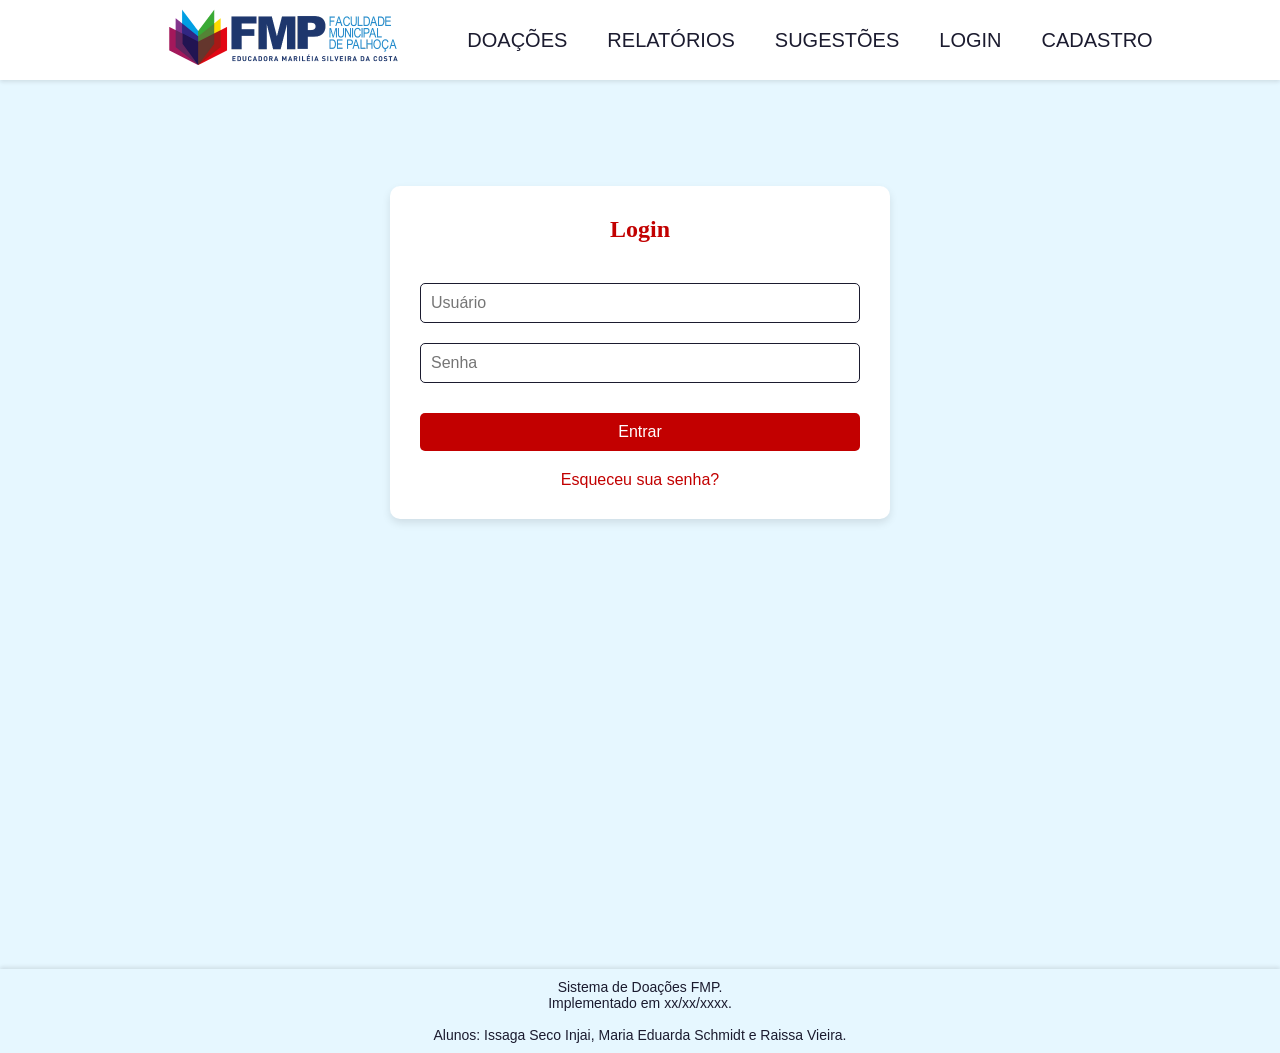
==== index4.html @ d0677617 "Add files via upload" ====
<!DOCTYPE html>
<html lang="pt-BR">
<head>
    <meta charset="UTF-8">
    <meta name="viewport" content="width=device-width, initial-scale=1.0">
    <title>Login</title>
    <link rel="stylesheet" href="style.css">
</head>
<body>

    <header>
        <nav>
            <ul>
                <li><a href="index.html"><img src="logo.png" alt="Início"></a></li>
                <li><a href="index1.html">Doações</a></li>
                <li><a href="index2.html">Relatórios</a></li>
                <li><a href="index3.html">Sugestões</a></li>
                <li><a href="index4.html">Login</a></li>
                <li><a href="index5.html">Cadastro</a></li>
            </ul>
        </nav>
    </header>

    <br><br>

    <div class="container">
        <h2>Login</h2>
        <form action="/login" method="POST">
                <input type="text" id="username" name="username" placeholder="Usuário" required>
                <input type="password" id="password" name="password" placeholder="Senha" required>
            <button type="submit">Entrar</button>
        </form>
        <a href="inicio" class="link">Esqueceu sua senha?</a>
    </div>

    <footer>
        <p>Sistema de Doações FMP.</p>
        <p>Implementado em xx/xx/xxxx.</p>
        <p><br>Alunos: Issaga Seco Injai, Maria Eduarda Schmidt e Raissa Vieira.</br></p>
    </footer>

</body>
</html>
---- style.css ----
* {
  margin: 0;
  padding: 0;
  box-sizing: border-box;
}

html, body {
  height: 100%;
  background-color: #e6f7ff;
  color: #1b1b2f; 
  display: flex;
  flex-direction: column;
}

body {
  display: flex;
  flex-direction: column;
  font-family: 'Lato', sans-serif;
  justify-content: space-between;
}

header {
  background-color: #ffffff;
  color: #1b1b2f; 
  padding: 0; 
  height: 80px; 
  display: flex; 
  align-items: center; 
  justify-content: center; 
  position:absolute;
  top: 0;
  left: 0;
  right: 0;
  z-index: 999;
  box-shadow: 0 2px 4px rgba(0, 0, 0, 0.1);
}

header nav ul {
  list-style: none;
  display: flex; 
  padding: 0;
  margin: 0 auto;
  justify-content: center;
}

header nav ul li {
  margin: 0 20px; 
  display: flex;
  align-items: center; 
}

header nav ul li a {
  text-decoration: none;
  color: #1b1b2f;
  font-size: 20px;
  text-transform: uppercase;
  align-items: center;
}

.destaque {
  background-color: #e6f7ff;
  padding: 30px 0;
  text-align: center;
  color: #1b1b2f; 
  flex: 1;
  margin-top: 80px;
}

.destaque h1 {
  font-family: 'Cormorant Garamond', serif;
  font-size: 90px;
  margin-bottom: 10px;
  margin-top: 0px;
  color: #c20000;
}

.destaque h1 span {
  font-family: 'Cormorant Garamond', serif;
}

.destaque p {
  font-size: 20px;
  margin-bottom: 40px;
  font-family: 'Lato', sans-serif;
  color: #c20000;
}

.card-container {
  display: flex;
  justify-content: center;
  align-items: flex-start;
  flex-wrap: wrap;
  margin-bottom: 100px;
}

.card {
  width: calc(33.33% - 40px);
  margin: 20px;
  max-width: 450px;
  min-width: 350px;
  background-color: #fff;
  border-radius: 10px;
  box-shadow: 0 4px 8px rgba(0, 0, 0, 0.1);
  padding: 20px;
  text-align: left;
  color: #1b1b2f; 
  transition: transform 0.4s ease, box-shadow 0.4s ease;
  cursor: pointer;
}

.card:hover {
  box-shadow: 0 8px 16px rgba(0, 0, 0, 0.2);
  transform: scale(1.01);
}

.card img {
  width: auto;
  height: 250px;
  border-radius: 10px;
  margin-bottom: 20px;
  margin: 0 auto; 
  display: block;
  object-fit: cover;
}

.card h2 {
  font-family: 'Cormorant Garamond', serif;
  font-size: 20px;
  text-align: center;
  margin-bottom: 10px;
  color: #c20000;
}

.card p {
  color: #1b1b2f;
  font-family: 'Lato', sans-serif;
  text-align: justify;
  overflow: hidden; 
  line-height: 1.5; 
  font-size: 16px;
}

.card p {
  color: #1b1b2f;
  font-family: 'Lato', sans-serif;
  text-align: justify;
  overflow: hidden; 
  max-height: 3em;
  line-height: 1.5; 
  font-size: 16px;
  transition: max-height 0.4s ease; 
}

.card.expanded p {
  max-height: none; 
}

.card.expanded {
  width: 80%; 
  max-width: 800px; 
  margin: 20px auto 0;
  box-shadow: 0 4px 8px rgba(0, 0, 0, 0.1);
  cursor: default;
}

.card.expanded:hover {
  transform: scale(1);
}

.card button {
  display: block;
  margin: 10px 0;
  padding: 10px;
  width: 100%;
  font-size: 16px;
  cursor: pointer;
  border-radius: 5px;
  font-family: 'Lato', sans-serif;
}

.card .buy-button {
  background-color: #c20000;
  color: #fff;
  border: none;
}

.card .minimize-button {
  background-color: #fff;
  color: #c20000;
  border: 1px solid #c20000;
}

footer {
  background-color: #e6f7ff;
  padding: 10px 0;
  text-align: center;
  font-size: 14px;
  bottom: 0;
  width: 100%;
  font-family: 'Lato', sans-serif;
  box-shadow: 0 -2px 4px rgba(0, 0, 0, 0.1);
  flex-shrink: 0;
}

.back-to-top {
  position: fixed;
  bottom: 20px;
  right: 20px;
  display: block;
  text-decoration: none;
}

.back-to-top img {
  width: 40px;
  height: auto;
}

@media (min-width: 768px) {
  .card {
    width: calc(33.33% - 60px);
    margin: 15px;
  }
}

.container {
  width: 100%;
  max-width: 400px;
  margin: 150px auto 450px;
  padding: 30px;
  background-color: #ffffff;
  border-radius: 10px;
  box-shadow: 0 4px 8px rgba(0, 0, 0, 0.1);
  flex: 1;
  align-items: center;
}


.container h2 {
  text-align: center;
  font-family: 'Cormorant Garamond', serif;
  color: #c20000;
  margin-bottom: 30px;
}

.container form {
  display: flex;
  flex-direction: column;
}

.container form input {
  padding: 10px;
  margin: 10px 0;
  border: 1px solid #1b1b2f;
  border-radius: 5px;
  font-size: 16px;
  font-family: 'Lato', sans-serif;
}

.container form button {
  padding: 10px;
  background-color: #c20000;
  color: #fff;
  border: none;
  border-radius: 5px;
  cursor: pointer;
  font-family: 'Lato', sans-serif;
  font-size: 16px;
  margin-top: 20px;
}

.container form button:hover {
  background-color: #b10000;
}

.container a.link {
  display: block;
  margin-top: 20px;
  text-align: center;
  color: #c20000;
  text-decoration: none;
  font-family: 'Lato', sans-serif;
}

.container a.link:hover {
  text-decoration: underline;
}

.container form input[type="date"] {
  color: #1b1b2f;
}

@media (min-width: 768px) {
  .container {
    max-width: 500px;
  }

  textarea {
    margin: 10px 0;
    width: 100%;
    max-width: 100%; 
    resize: vertical;
    padding: 10px;
    border-radius: 5px;
    border: 1px solid #1b1b2f;
    font-size: 16px;
    font-family: 'Lato', sans-serif;
  }
  
}
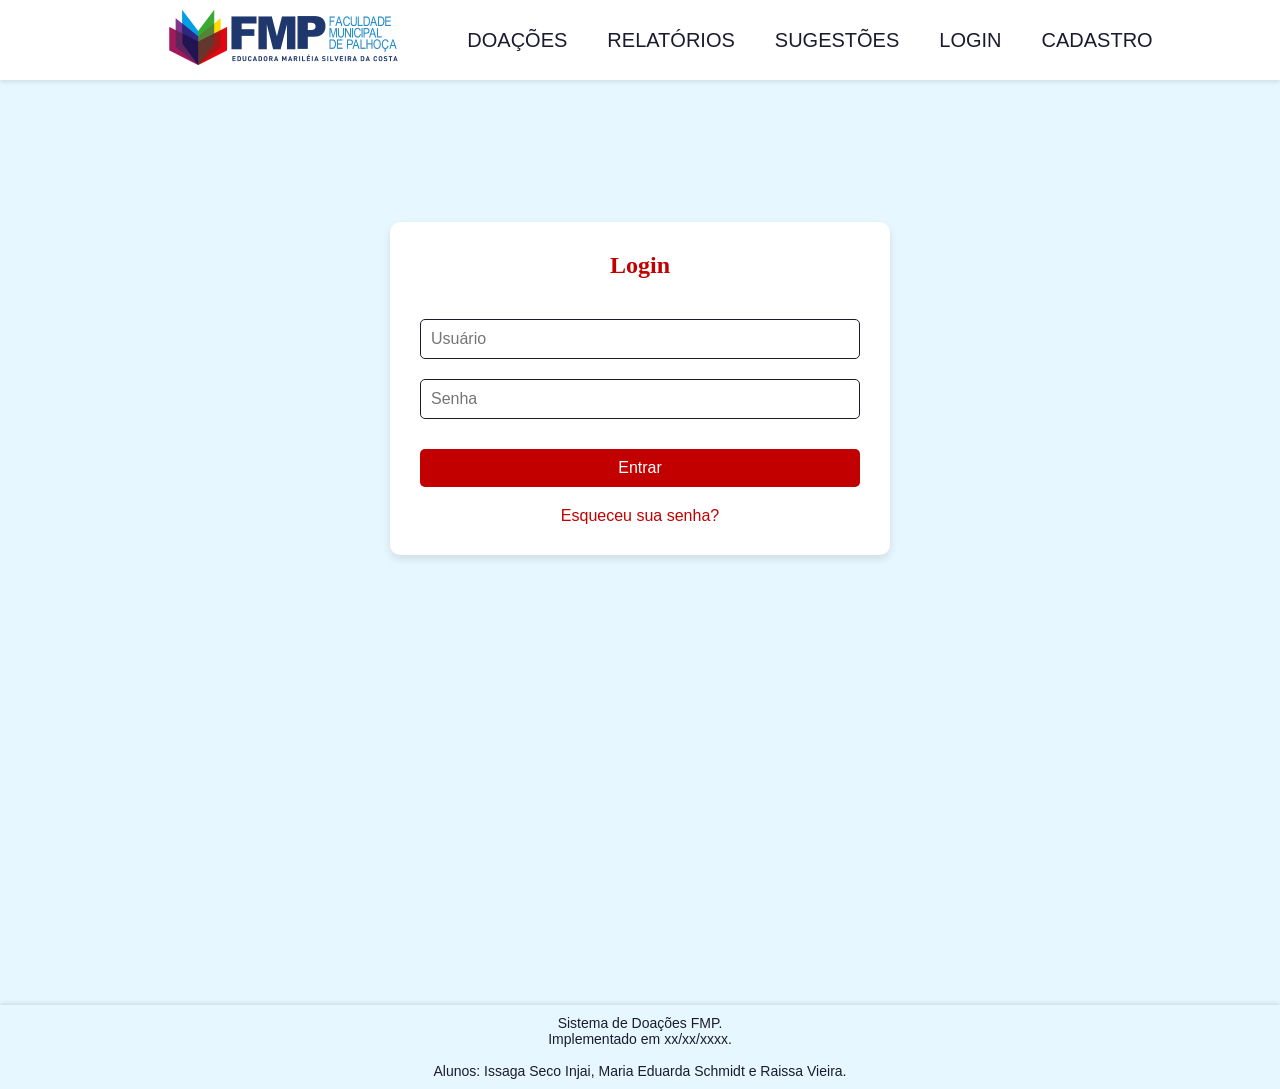
==== commit 62ca7cd4: "Update index4.html" ====
--- a/index4.html
+++ b/index4.html
@@ -21,7 +21,7 @@
         </nav>
     </header>
 
-    <br><br>
+    <br><br><br></br>
 
     <div class="container">
         <h2>Login</h2>
